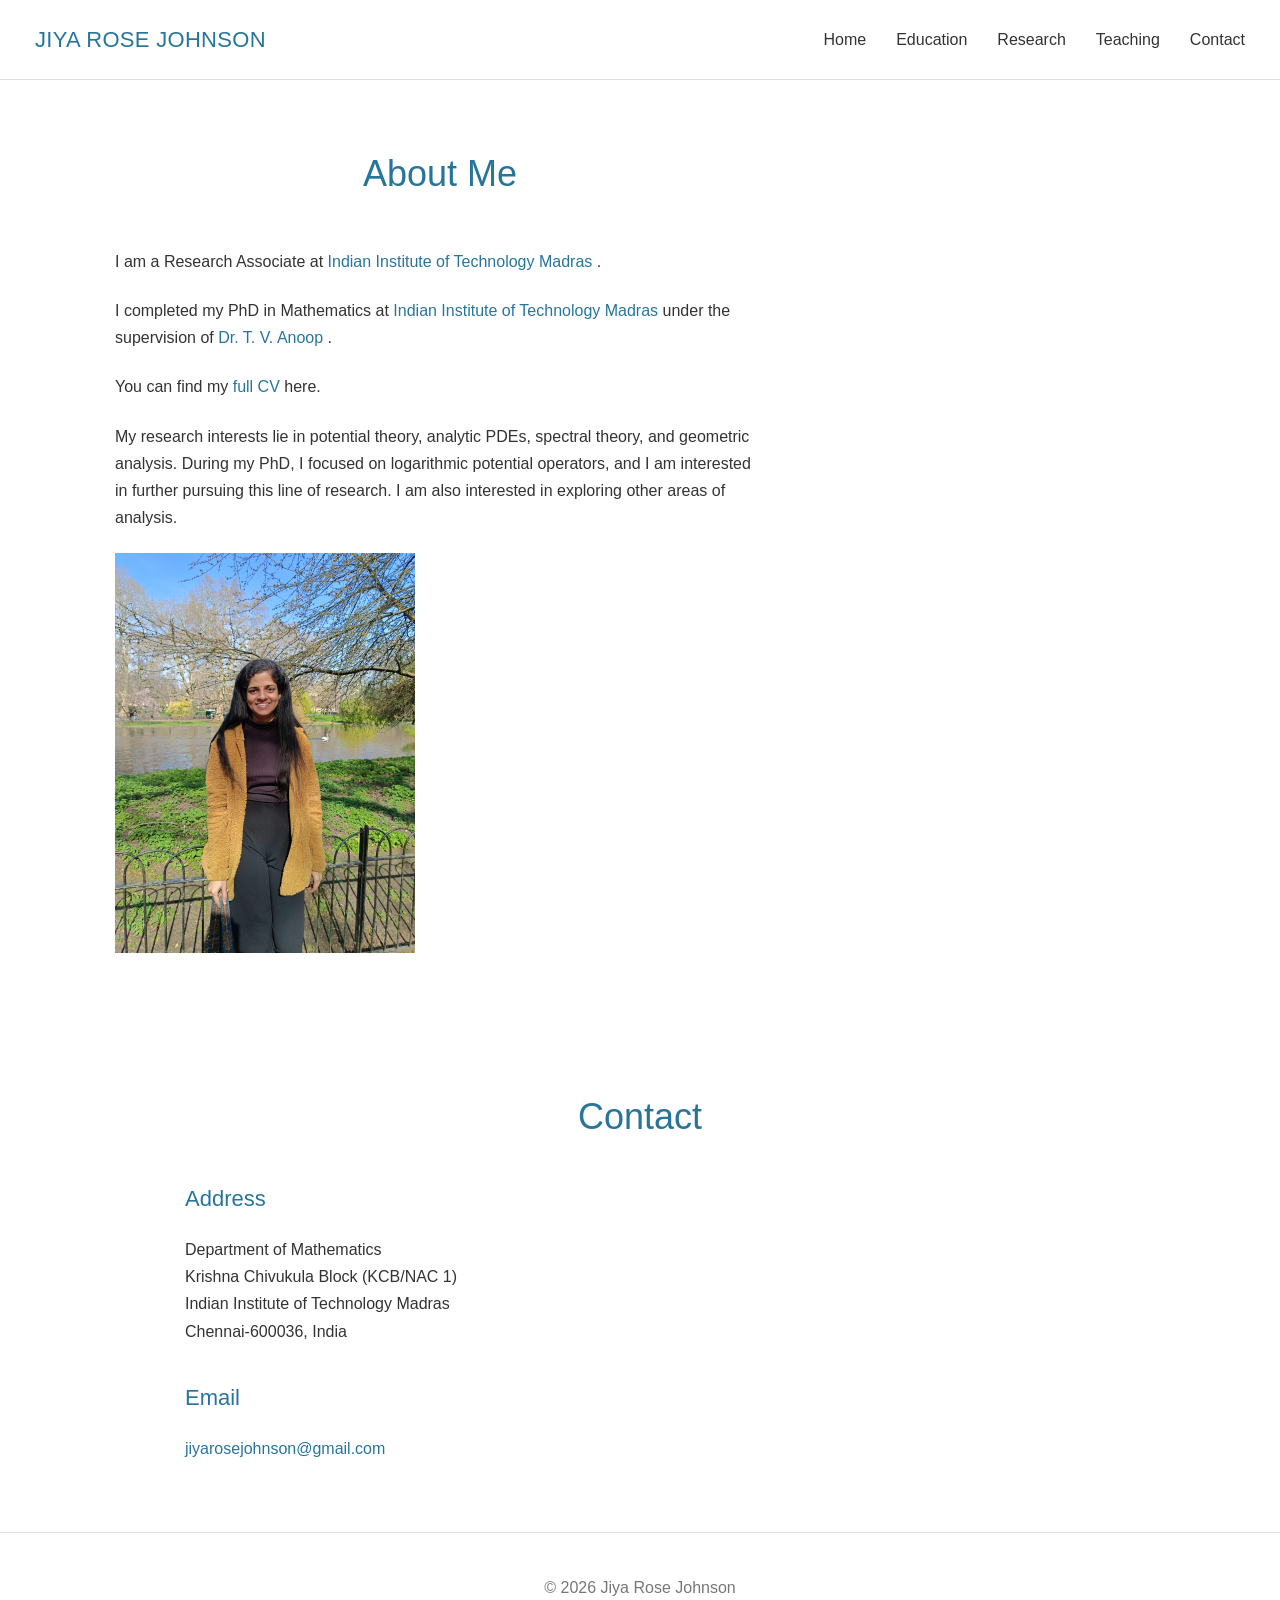
==== index.html @ 20d2296e "index.html" ====
<!DOCTYPE html>
<html lang="en">

<head>
    <meta charset="UTF-8">

    <meta name="viewport" content="width=device-width, initial-scale=1.0">

    <meta name="description"
          content="Jiya Rose Johnson - Academic Homepage">

    <link rel="stylesheet" href="style.css">

    <title>Jiya Rose Johnson</title>
</head>

<body>

    <!-- =========================
         HEADER
    ========================== -->

    <header class="site-header">

        <div class="header-container">

            <a href="index.html" class="site-title">
                JIYA ROSE JOHNSON
            </a>

            <nav class="navigation">

                <a href="index.html">Home</a>
                <a href="education.html">Education</a>
                <a href="research.html">Research</a>
                <a href="teaching.html">Teaching</a>
                <a href="contact.html">Contact</a>
            </nav>

        </div>

    </header>


    <!-- =========================
         MAIN CONTENT
    ========================== -->

    <main id="home">


        <!-- =========================
             ABOUT ME
        ========================== -->

        <section id="about" class="about-section">

            <!-- LEFT COLUMN -->

            <div class="about-text">

                <h1>About Me</h1>

                <p>
                    I am a Research Associate at
                    <a href="https://www.iitm.ac.in/"
                       target="_blank">
                        Indian Institute of Technology Madras
                    </a>.
                </p>

                <p>
                    I completed my PhD in Mathematics at
                    <a href="https://www.iitm.ac.in/"
                       target="_blank">
                        Indian Institute of Technology Madras
                    </a>
                    under the supervision of
                    <a href="https://math.iitm.ac.in/innerfaculty.php?fname=Anoop"
                       target="_blank">
                        Dr. T. V. Anoop
                    </a>.
                </p>

                <p>
                    You can find my
                    <a href="Jiya_Rose_Johnson_CV.pdf"
                       target="_blank"
                       class="text-link">
                        full CV
                    </a>
                    here.
                </p>

                <p>
                    My research interests lie in potential theory, analytic PDEs,
                    spectral theory, and geometric analysis. During my PhD, I focused
                    on logarithmic potential operators, and I am interested in further
                    pursuing this line of research. I am also interested in exploring
                    other areas of analysis.
                </p>

            </div>


            <!-- RIGHT COLUMN -->

            <div class="profile-image">

                <img src="Jiya_Rose_Johnson_Website.jpeg"
                     alt="Jiya Rose Johnson" width="300">

            </div>

        </section>


        <!-- =========================
             CONTACT
        ========================== -->

        <section id="contact" class="contact-section">

            <div class="container">

                <h2>Contact</h2>

                <div class="contact-layout">

                    <div>

                        <h3>Address</h3>

                        <p>
                            Department of Mathematics<br>
                            Krishna Chivukula Block (KCB/NAC 1)<br>
                            Indian Institute of Technology Madras<br>
                            Chennai-600036, India
                        </p>

                    </div>


                    <div>

                        <h3>Email</h3>

                        <p>
                            <a href="mailto:jiyarosejohnson@gmail.com">
                                jiyarosejohnson@gmail.com
                            </a>
                        </p>

                    </div>

                </div>

            </div>

        </section>

    </main>


    <!-- =========================
         FOOTER
    ========================== -->

    <footer class="site-footer">

        <div class="container">

            <p>
                © 2026 Jiya Rose Johnson
            </p>

        </div>

    </footer>


    <!-- JAVASCRIPT -->

    <script src="script.js"></script>

</body>

</html>
---- style.css ----
/* =========================
   GLOBAL STYLES
   ========================= */

* {
    box-sizing: border-box;
}

html {
    scroll-behavior: smooth;
}

body {
    margin: 0;
    font-family: Arial, Helvetica, sans-serif;
    color: #333333;
    background: #ffffff;
    line-height: 1.6;
    font-size: 16px;
}

a {
    color: #28759c;
    text-decoration: none;
}

a:hover {
    color: #1b5878;
    text-decoration: underline;
}


/* =========================
   HEADER
   ========================= */

.site-header {
    width: 100%;
    border-bottom: 1px solid #dddddd;
    background: #ffffff;
    padding: 22px 0;
}

.header-container {
    width: 100%;
    margin: 0;
    padding: 0 35px;

    display: flex;
    justify-content: space-between;
    align-items: center;

    box-sizing: border-box;
}

.site-title {
    font-size: 22px;
    font-weight: 500;
    color: #28759c;
    text-decoration: none;
    letter-spacing: 0.3px;
    white-space: nowrap;
}

.site-title:hover {
    color: #1b5878;
    text-decoration: none;
}


/* =========================
   NAVIGATION
   ========================= */

.navigation {
    display: flex;
    align-items: center;
    justify-content: flex-end;
    gap: 30px;

    min-width: 0;
}

.navigation a {
    color: #333333;
    font-size: 16px;
    text-decoration: none;
    white-space: nowrap;
}

.navigation a:hover {
    color: #28759c;
    text-decoration: none;
}


/* =========================
   GENERAL CONTENT
   ========================= */

.container {
    max-width: 1100px;
    margin: 0 auto;
    padding: 0 25px;
}

section {
    padding: 65px 0;
}

h1,
h2,
h3 {
    font-weight: 400;
    color: #28759c;
}

h1 {
    font-size: 38px;
    margin-bottom: 25px;
}

h2 {
    font-size: 36px;
    font-weight: 400;
    color: #28759c;
    text-align: center;
    margin-top: 0;
    margin-bottom: 45px;
}

h3 {
    font-size: 22px;
    margin-top: 35px;
    margin-bottom: 20px;
}

p {
    font-size: 16px;
    line-height: 1.7;
    margin-bottom: 20px;
}


/* =========================
   HOME / ABOUT ME
   ========================= */

.about-section {
    max-width: 1100px;
    margin: 0 auto;
    padding: 65px 25px;
}

.about-layout {
    display: grid;
    grid-template-columns: 1fr 300px;
    column-gap: 80px;
    align-items: start;
}

.about-text {
    max-width: 650px;
}

.about-text h1 {
    font-size: 36px;
    font-weight: 400;
    color: #28759c;
    text-align: center;
    margin-top: 0;
    margin-bottom: 45px;
}

.about-text p {
    font-size: 16px;
    line-height: 1.7;
    margin-bottom: 22px;
}

.profile-image {
    width: 300px;
}

.profile-image img {
    width: 300px;
    height: auto;
    display: block;
}


/* =========================
   MOBILE
   ========================= */

@media (max-width: 700px) {

    .about-layout {
        grid-template-columns: 1fr;
        row-gap: 40px;
    }

    .about-text {
        max-width: 100%;
    }

    .profile-image {
        width: 220px;
    }

    .profile-image img {
        width: 220px;
    }
}

/* =========================
   EDUCATION
   ========================= */

.education-section {
    max-width: 1000px;
    margin: 70px auto;
    padding: 0 20px;
}

.education-section h2 {
    font-size: 36px;
    font-weight: 400;
    color: #28759c;
    text-align: center;
    margin-bottom: 45px;
}
.education-list {
    margin: 0;
    padding-left: 25px;
}

.education-list li {
    padding-left: 5px;
    margin-bottom: 22px;
    font-size: 17px;
    line-height: 1.6;
    color: #333333;
}

.education-list li::marker {
    font-size: 10px;
}

.education-list strong {
    font-weight: 500;
}

.education-list a {
    color: #28759c;
    text-decoration: none;
}

.education-list a:hover {
    text-decoration: underline;
}


/* =========================
   RESEARCH
   ========================= */

.research-intro {
    max-width: 1000px;
    margin: 0 auto 45px auto;
    font-size: 16px;
    line-height: 1.7;
}


/* =========================
   RESEARCH SUBSECTIONS
   ========================= */

.research-subsection {
    max-width: 900px;
    margin: 55px auto;
}

.research-label {
    font-size: 25px;
    font-weight: 400;
    color: #28759c;
    text-align: center;
    margin-bottom: 30px;
}

.research-content {
    max-width: 850px;
    margin: 0 auto;
}


/* =========================
   PUBLICATIONS & PREPRINTS
   ========================= */

.publication-list {
    margin: 0;
    padding-left: 30px;
}

.publication-list li {
    padding-left: 8px;
    margin-bottom: 28px;
}

.publication {
    font-size: 16px;
    line-height: 1.5;
    color: #333333;
}


/* =========================
   CONFERENCE TALKS
   ========================= */

.talk-intro {
    margin: 0 0 20px 0;
    font-size: 16px;
    line-height: 1.6;
}

.talk-list {
    margin: 0;
    padding-left: 30px;
}

.talk-list li {
    padding-left: 8px;
    margin-bottom: 25px;
}

.talk {
    font-size: 16px;
    line-height: 1.5;
    color: #333333;
}


/* =========================
   TEACHING
   ========================= */

.teaching-section {
    max-width: 1000px;
    margin: 70px auto;
    padding: 0 20px;
}

.teaching-section h2 {
    font-size: 36px;
    font-weight: 400;
    color: #28759c;
    text-align: center;
    margin-bottom: 45px;
}

.teaching-section h3 {
    font-size: 20px;
    font-weight: 500;
    color: #333333;
    margin-top: 35px;
    margin-bottom: 18px;
}

.teaching-section p {
    font-size: 16px;
    line-height: 1.7;
}

.teaching-list {
    margin: 0 0 25px 0;
    padding-left: 25px;
}

.teaching-list li {
    padding-left: 5px;
    margin-bottom: 10px;
    font-size: 16px;
    line-height: 1.6;
}


/* =========================
   CV
   ========================= */

.cv-section {
    max-width: 1000px;
    margin: 70px auto;
    padding: 0 20px;
}

.cv-section h2 {
    font-size: 36px;
    font-weight: 400;
    color: #28759c;
    margin-bottom: 30px;
}

.cv-link {
    font-size: 17px;
}


/* =========================
   CONTACT
   ========================= */

.contact-section {
    max-width: 1000px;
    margin: 70px auto;
    padding: 0 20px;
}

.contact-section h2 {
    font-size: 36px;
    font-weight: 400;
    color: #28759c;
    margin-bottom: 30px;
}

.contact-section p {
    margin-bottom: 10px;
}


/* =========================
   FOOTER
   ========================= */

.site-footer {
    border-top: 1px solid #dddddd;
    margin-top: 60px;
    padding: 25px 20px;
    text-align: center;
    color: #777777;
    font-size: 14px;
}


/* =========================
   MOBILE
   ========================= */

@media (max-width: 700px) {

    .site-header {
        padding: 18px 0;
    }

    .header-container {
        flex-direction: column;
        align-items: flex-start;
        gap: 15px;
        padding: 0 20px;
    }

    .site-title {
        font-size: 21px;
    }

    .navigation {
        width: 100%;
        justify-content: flex-start;
        flex-wrap: wrap;
        gap: 12px 20px;
    }

    .navigation a {
        font-size: 15px;
    }

    .container {
        padding: 0 20px;
    }

    section {
        padding: 45px 20px;
    }

    h1 {
        font-size: 32px;
    }

    h2 {
        font-size: 28px;
    }

    .profile-photo {
        width: 220px;
    }

    .education-section,
    .teaching-section,
    .cv-section,
    .contact-section {
        margin: 45px auto;
        padding: 0 20px;
    }

    .education-section h2,
    .teaching-section h2,
    .cv-section h2,
    .contact-section h2 {
        font-size: 30px;
    }

    .research-subsection {
        grid-template-columns: 1fr;
        row-gap: 12px;
    }

    .research-label {
        font-weight: 600;
        margin-bottom: 5px;
    }

    .research-content {
        max-width: 100%;
    }
}
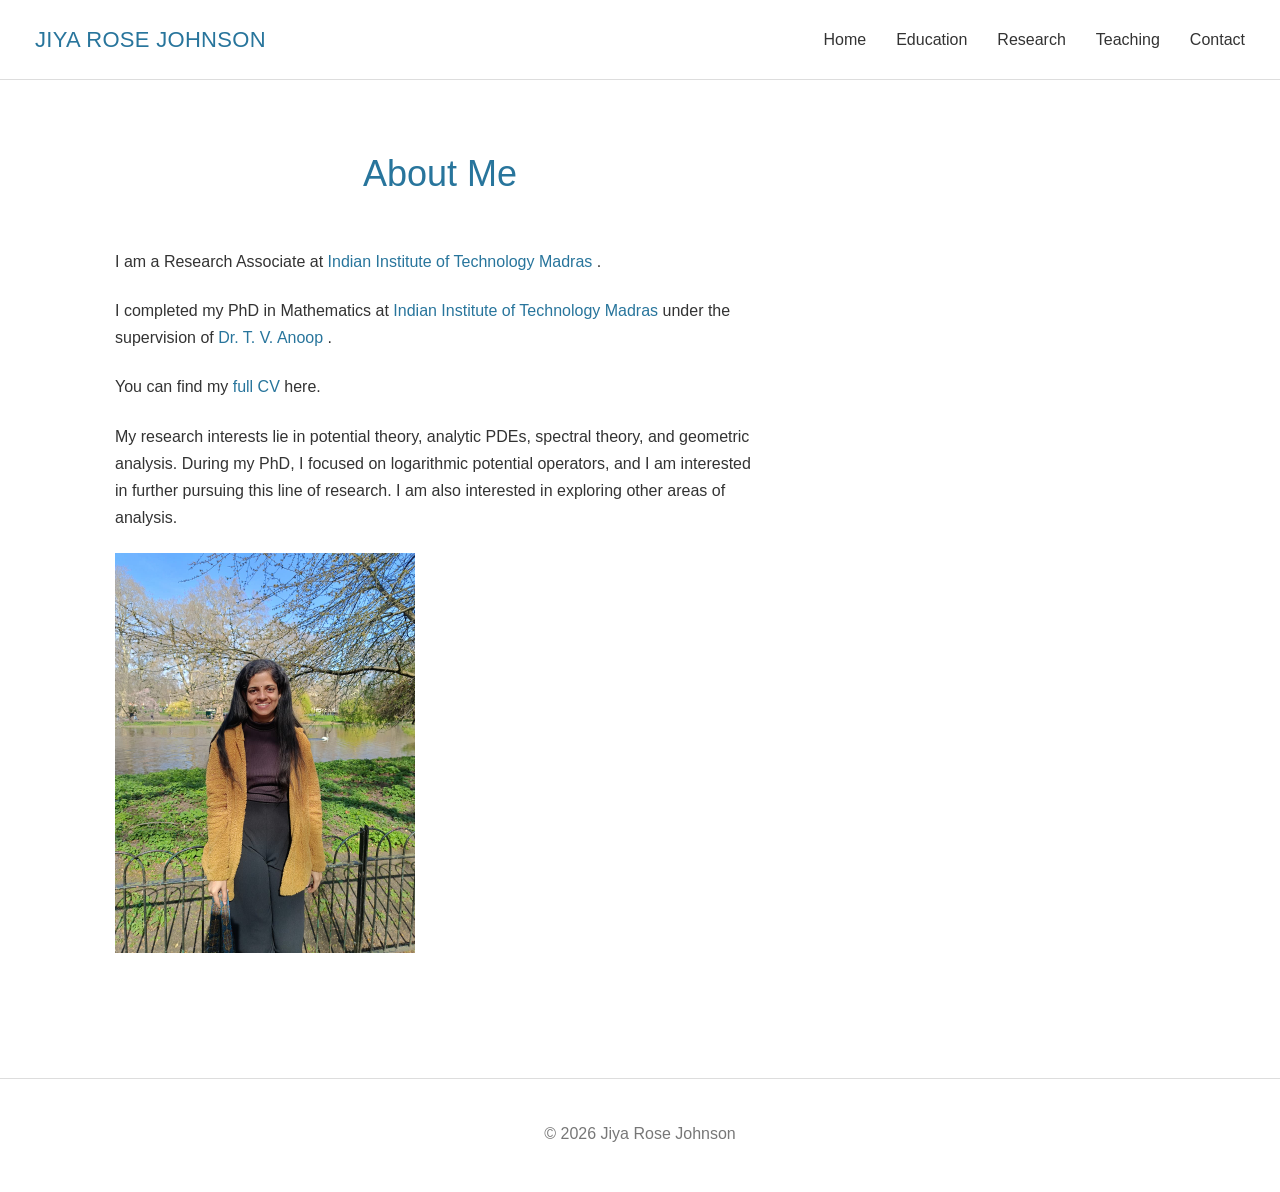
==== commit 12214efc: "index.html" ====
--- a/index.html
+++ b/index.html
@@ -115,49 +115,7 @@
         </section>
 
 
-        <!-- =========================
-             CONTACT
-        ========================== -->
-
-        <section id="contact" class="contact-section">
-
-            <div class="container">
-
-                <h2>Contact</h2>
-
-                <div class="contact-layout">
-
-                    <div>
-
-                        <h3>Address</h3>
-
-                        <p>
-                            Department of Mathematics<br>
-                            Krishna Chivukula Block (KCB/NAC 1)<br>
-                            Indian Institute of Technology Madras<br>
-                            Chennai-600036, India
-                        </p>
-
-                    </div>
-
-
-                    <div>
-
-                        <h3>Email</h3>
-
-                        <p>
-                            <a href="mailto:jiyarosejohnson@gmail.com">
-                                jiyarosejohnson@gmail.com
-                            </a>
-                        </p>
-
-                    </div>
-
-                </div>
-
-            </div>
-
-        </section>
+      
 
     </main>
 
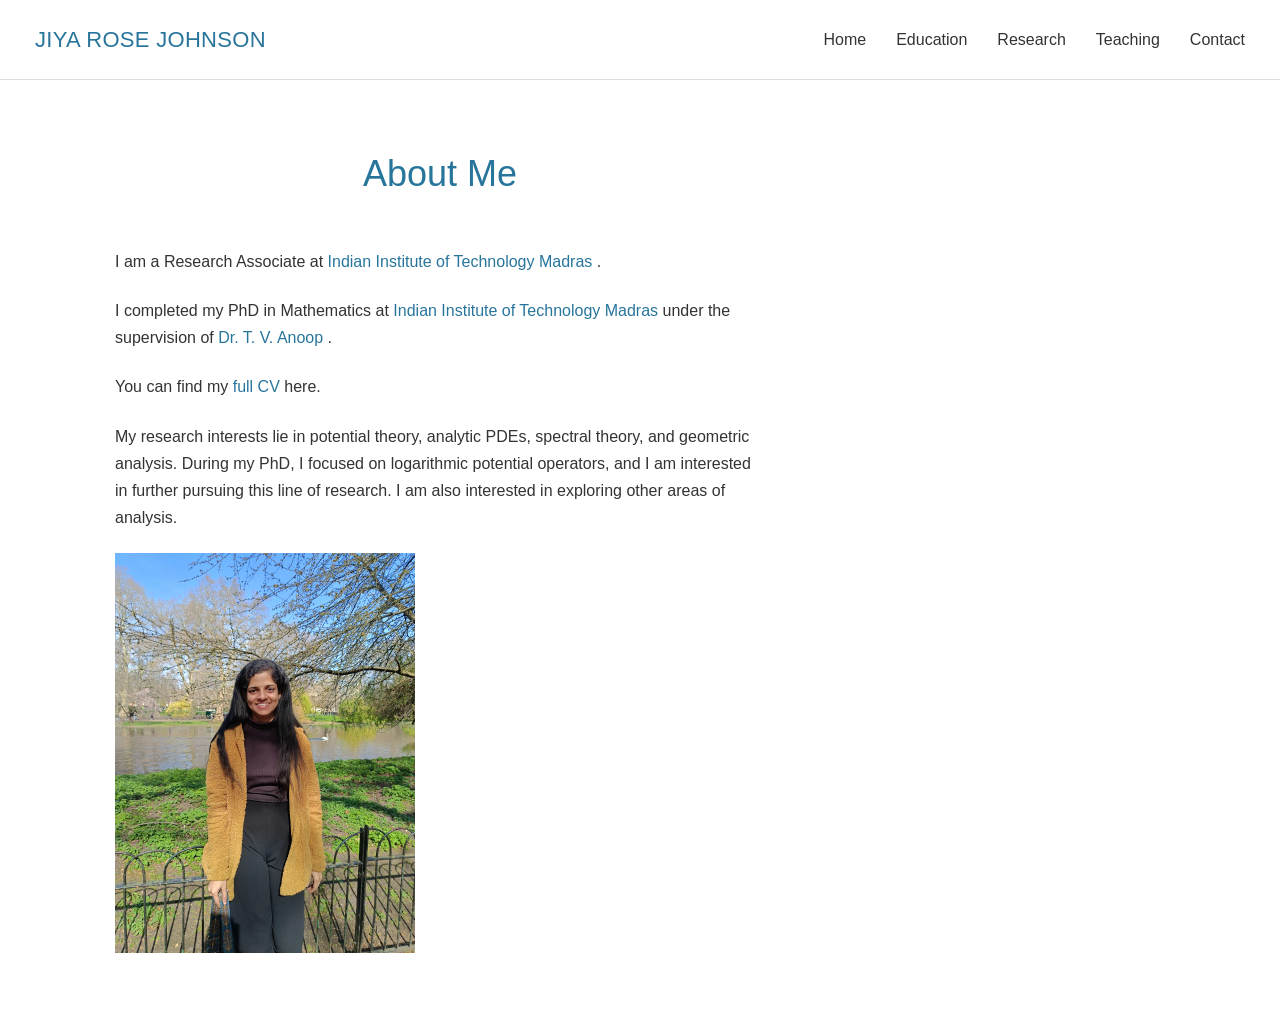
==== commit 5f8512eb: "index.html" ====
--- a/index.html
+++ b/index.html
@@ -120,27 +120,7 @@
     </main>
 
 
-    <!-- =========================
-         FOOTER
-    ========================== -->
-
-    <footer class="site-footer">
-
-        <div class="container">
-
-            <p>
-                © 2026 Jiya Rose Johnson
-            </p>
-
-        </div>
-
-    </footer>
-
-
-    <!-- JAVASCRIPT -->
-
-    <script src="script.js"></script>
-
+   
 </body>
 
 </html>
--- a/style.css
+++ b/style.css
@@ -437,10 +437,7 @@
    ========================= */
 
 .site-footer {
-    border-top: 1px solid #dddddd;
-    margin-top: 60px;
-    padding: 25px 20px;
-    text-align: center;
+    text-align: right;
     color: #777777;
     font-size: 14px;
 }
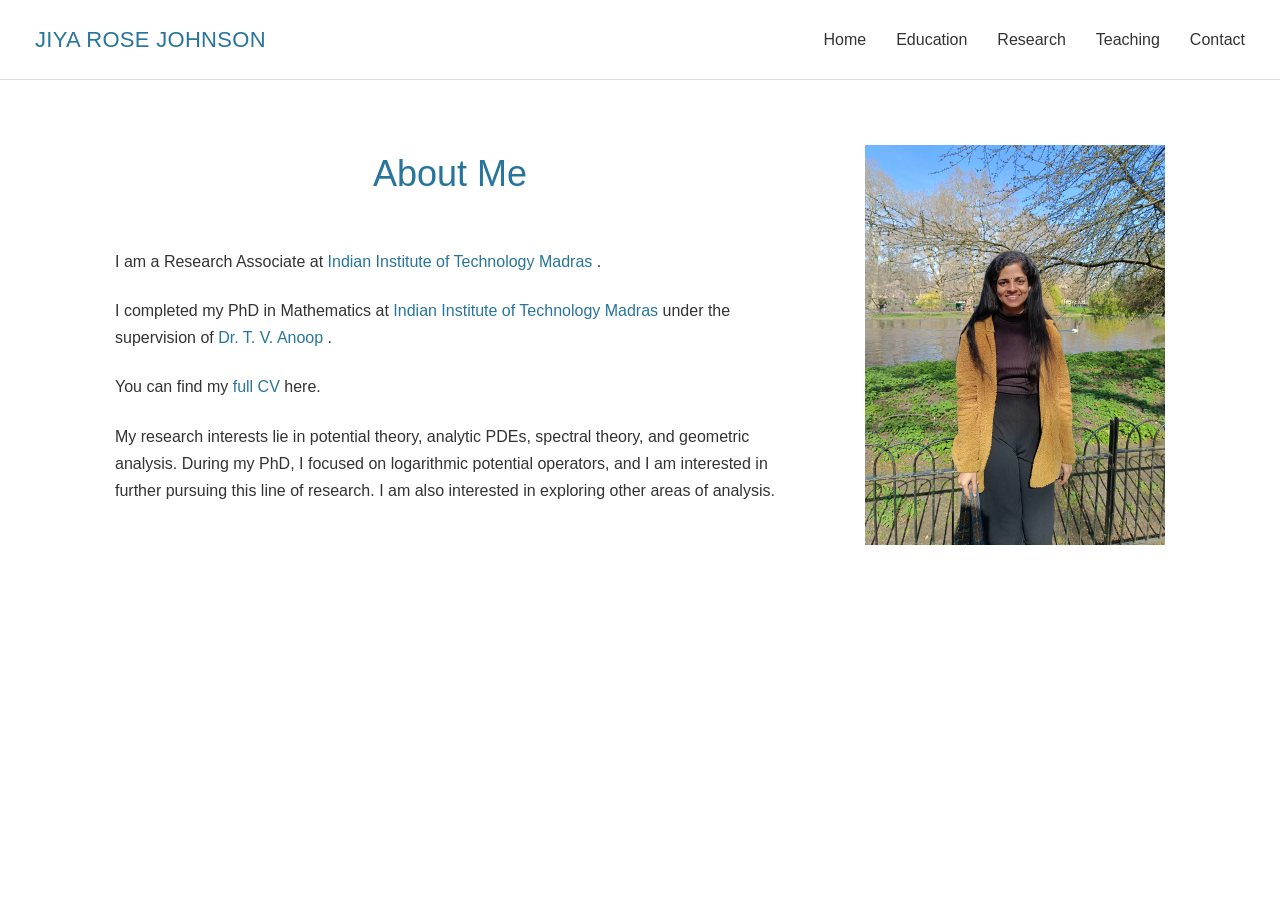
==== commit 32edabf4: "index.html" ====
--- a/index.html
+++ b/index.html
@@ -55,65 +55,62 @@
 
         <section id="about" class="about-section">
 
-            <!-- LEFT COLUMN -->
+    <div class="about-layout">
 
-            <div class="about-text">
+        <!-- LEFT COLUMN -->
+        <div class="about-text">
 
-                <h1>About Me</h1>
+            <h1>About Me</h1>
 
-                <p>
-                    I am a Research Associate at
-                    <a href="https://www.iitm.ac.in/"
-                       target="_blank">
-                        Indian Institute of Technology Madras
-                    </a>.
-                </p>
+            <p>
+                I am a Research Associate at
+                <a href="https://www.iitm.ac.in/" target="_blank">
+                    Indian Institute of Technology Madras
+                </a>.
+            </p>
 
-                <p>
-                    I completed my PhD in Mathematics at
-                    <a href="https://www.iitm.ac.in/"
-                       target="_blank">
-                        Indian Institute of Technology Madras
-                    </a>
-                    under the supervision of
-                    <a href="https://math.iitm.ac.in/innerfaculty.php?fname=Anoop"
-                       target="_blank">
-                        Dr. T. V. Anoop
-                    </a>.
-                </p>
+            <p>
+                I completed my PhD in Mathematics at
+                <a href="https://www.iitm.ac.in/" target="_blank">
+                    Indian Institute of Technology Madras
+                </a>
+                under the supervision of
+                <a href="https://math.iitm.ac.in/innerfaculty.php?fname=Anoop"
+                   target="_blank">
+                    Dr. T. V. Anoop
+                </a>.
+            </p>
 
-                <p>
-                    You can find my
-                    <a href="Jiya_Rose_Johnson_CV.pdf"
-                       target="_blank"
-                       class="text-link">
-                        full CV
-                    </a>
-                    here.
-                </p>
+            <p>
+                You can find my
+                <a href="Jiya_Rose_Johnson_CV.pdf" target="_blank">
+                    full CV
+                </a>
+                here.
+            </p>
 
-                <p>
-                    My research interests lie in potential theory, analytic PDEs,
-                    spectral theory, and geometric analysis. During my PhD, I focused
-                    on logarithmic potential operators, and I am interested in further
-                    pursuing this line of research. I am also interested in exploring
-                    other areas of analysis.
-                </p>
+            <p>
+                My research interests lie in potential theory, analytic PDEs,
+                spectral theory, and geometric analysis. During my PhD, I focused
+                on logarithmic potential operators, and I am interested in further
+                pursuing this line of research. I am also interested in exploring
+                other areas of analysis.
+            </p>
 
-            </div>
+        </div>
 
 
-            <!-- RIGHT COLUMN -->
+        <!-- RIGHT COLUMN -->
+        <div class="profile-image">
 
-            <div class="profile-image">
+            <img src="Jiya_Rose_Johnson_Website.jpeg"
+                 alt="Jiya Rose Johnson">
 
-                <img src="Jiya_Rose_Johnson_Website.jpeg"
-                     alt="Jiya Rose Johnson" width="300">
+        </div>
 
-            </div>
+    </div>
 
-        </section>
-
+</section>
 
       
 
--- a/style.css
+++ b/style.css
@@ -147,20 +147,28 @@
    ========================= */
 
 .about-section {
+    width: 100%;
     max-width: 1100px;
     margin: 0 auto;
     padding: 65px 25px;
 }
 
+
+/* TWO COLUMNS */
+
 .about-layout {
+    width: 100%;
     display: grid;
-    grid-template-columns: 1fr 300px;
+    grid-template-columns: minmax(0, 1fr) 300px;
     column-gap: 80px;
     align-items: start;
 }
 
+
+/* LEFT COLUMN */
+
 .about-text {
-    max-width: 650px;
+    min-width: 0;
 }
 
 .about-text h1 {
@@ -168,24 +176,29 @@
     font-weight: 400;
     color: #28759c;
     text-align: center;
-    margin-top: 0;
-    margin-bottom: 45px;
+    margin: 0 0 45px 0;
 }
 
 .about-text p {
     font-size: 16px;
     line-height: 1.7;
-    margin-bottom: 22px;
-}
+    margin: 0 0 22px 0;
+}
+
+
+/* RIGHT COLUMN */
 
 .profile-image {
     width: 300px;
+    margin: 0;
+    padding: 0;
 }
 
 .profile-image img {
     width: 300px;
     height: auto;
     display: block;
+    margin: 0;
 }
 
 
@@ -198,10 +211,6 @@
     .about-layout {
         grid-template-columns: 1fr;
         row-gap: 40px;
-    }
-
-    .about-text {
-        max-width: 100%;
     }
 
     .profile-image {
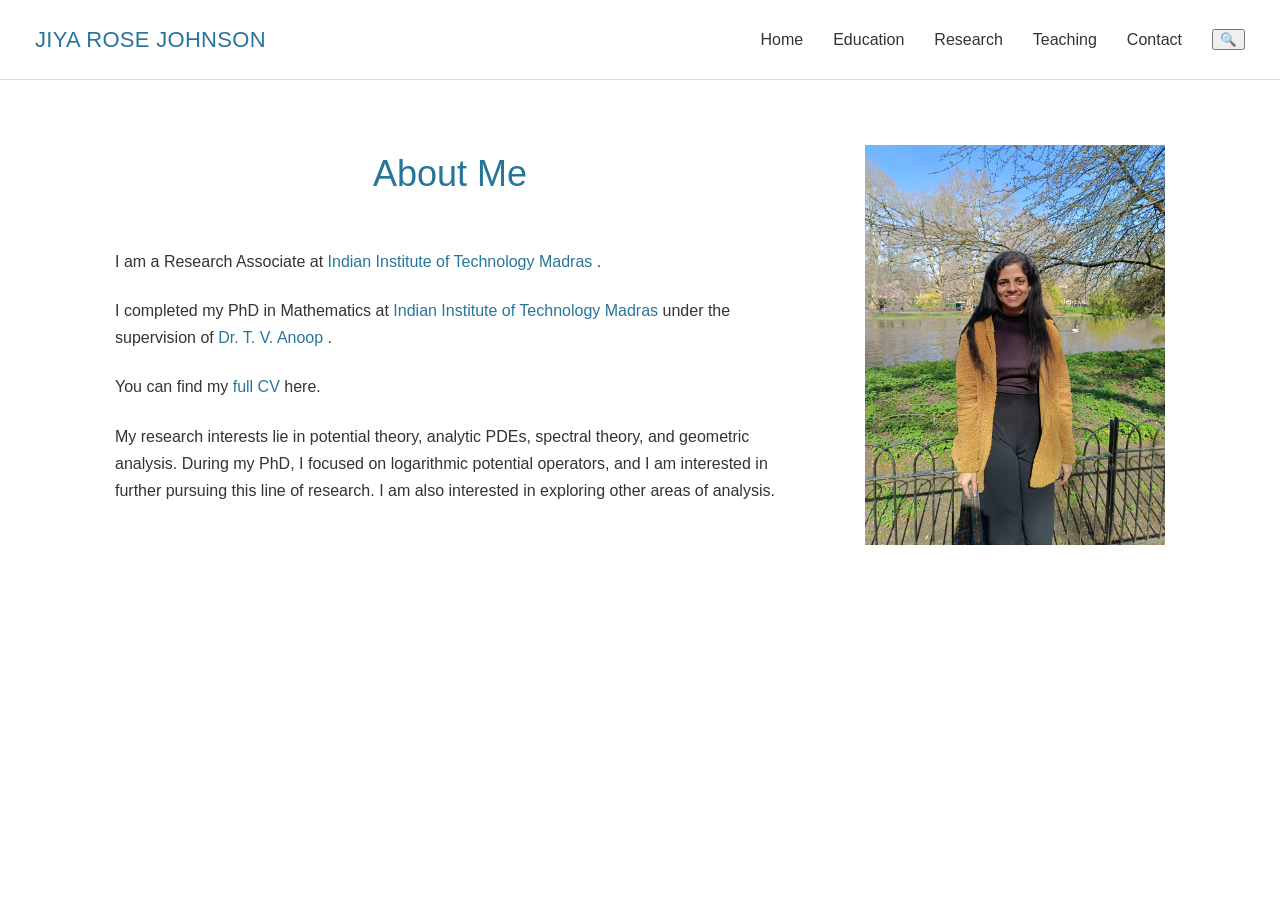
==== commit 467872cf: "index.html" ====
--- a/index.html
+++ b/index.html
@@ -35,6 +35,9 @@
                 <a href="research.html">Research</a>
                 <a href="teaching.html">Teaching</a>
                 <a href="contact.html">Contact</a>
+                <button class="search-button" onclick="searchSite()" aria-label="Search">
+        &#128269;
+    </button>
             </nav>
 
         </div>
--- a/style.css
+++ b/style.css
@@ -168,7 +168,7 @@
 /* LEFT COLUMN */
 
 .about-text {
-    min-width: 0;
+    width: 100%;
 }
 
 .about-text h1 {
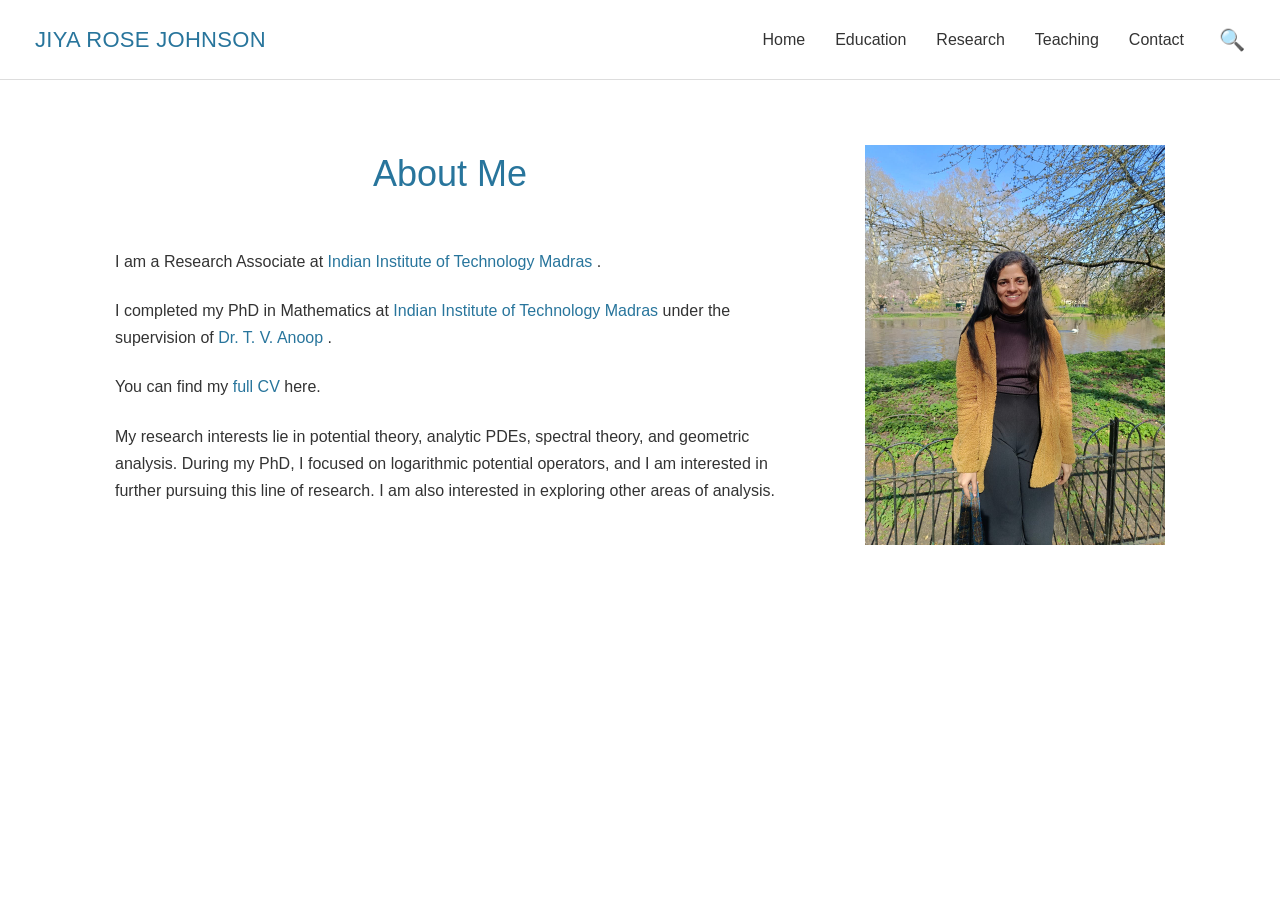
==== commit bb6d57ac: "index.html" ====
--- a/index.html
+++ b/index.html
@@ -115,7 +115,20 @@
 
 </section>
 
-      
+      <script>
+function searchSite() {
+    const query = prompt("What would you like to search for?");
+
+    if (query) {
+        const site = "site:jiyarosejohnson.github.io";
+        window.open(
+            "https://www.google.com/search?q=" +
+            encodeURIComponent(site + " " + query),
+            "_blank"
+        );
+    }
+}
+</script>
 
     </main>
 
--- a/style.css
+++ b/style.css
@@ -535,3 +535,18 @@
 }
 
 
+
+.search-button {
+    background: none;
+    border: none;
+    padding: 0;
+    margin-left: 5px;
+    font-size: 21px;
+    color: #333;
+    cursor: pointer;
+}
+
+.search-button:hover {
+    color: #28759c;
+}
+
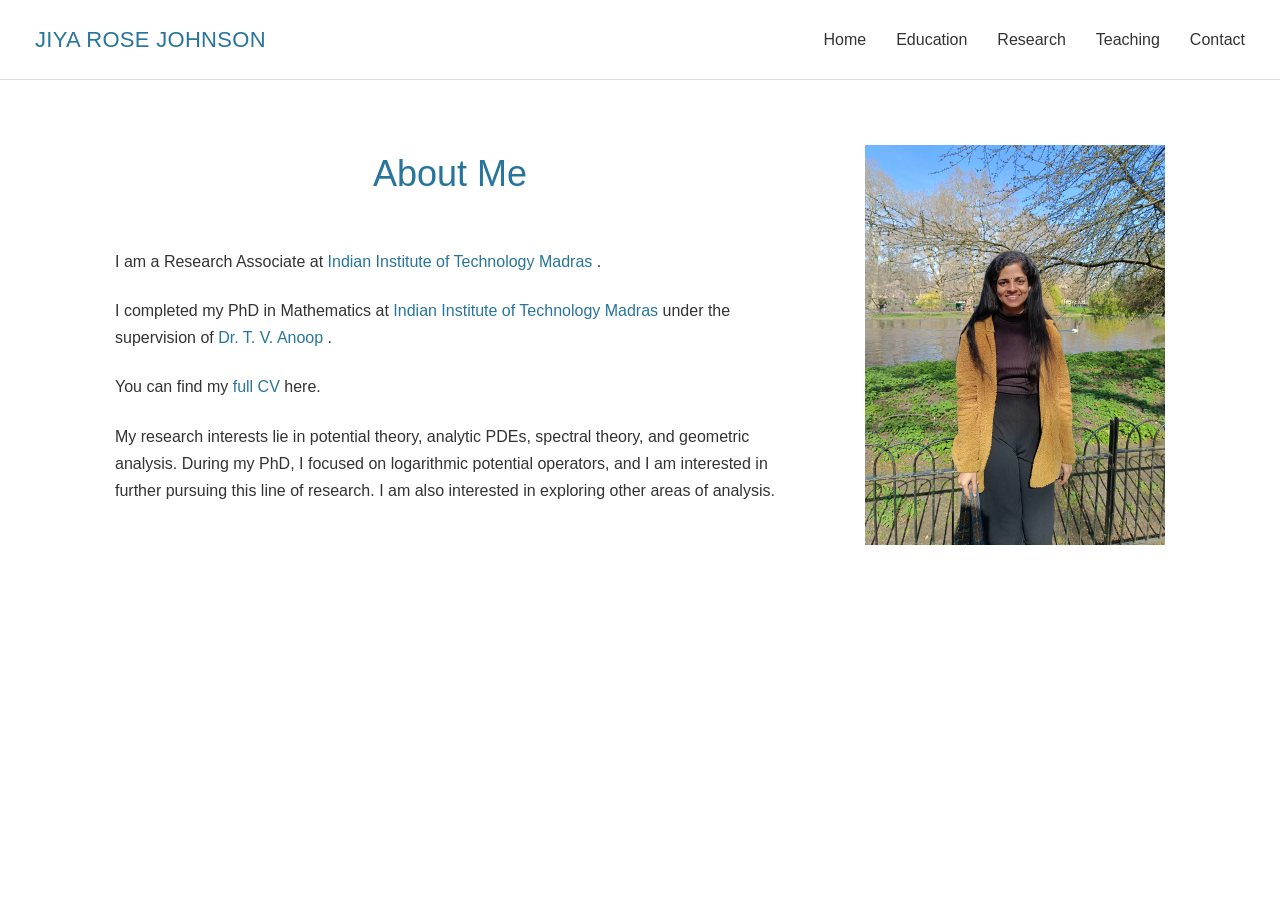
==== commit 197cd069: "index.html" ====
--- a/index.html
+++ b/index.html
@@ -35,9 +35,7 @@
                 <a href="research.html">Research</a>
                 <a href="teaching.html">Teaching</a>
                 <a href="contact.html">Contact</a>
-                <button class="search-button" onclick="searchSite()" aria-label="Search">
-        &#128269;
-    </button>
+                
             </nav>
 
         </div>
@@ -115,20 +113,7 @@
 
 </section>
 
-      <script>
-function searchSite() {
-    const query = prompt("What would you like to search for?");
 
-    if (query) {
-        const site = "site:jiyarosejohnson.github.io";
-        window.open(
-            "https://www.google.com/search?q=" +
-            encodeURIComponent(site + " " + query),
-            "_blank"
-        );
-    }
-}
-</script>
 
     </main>
 
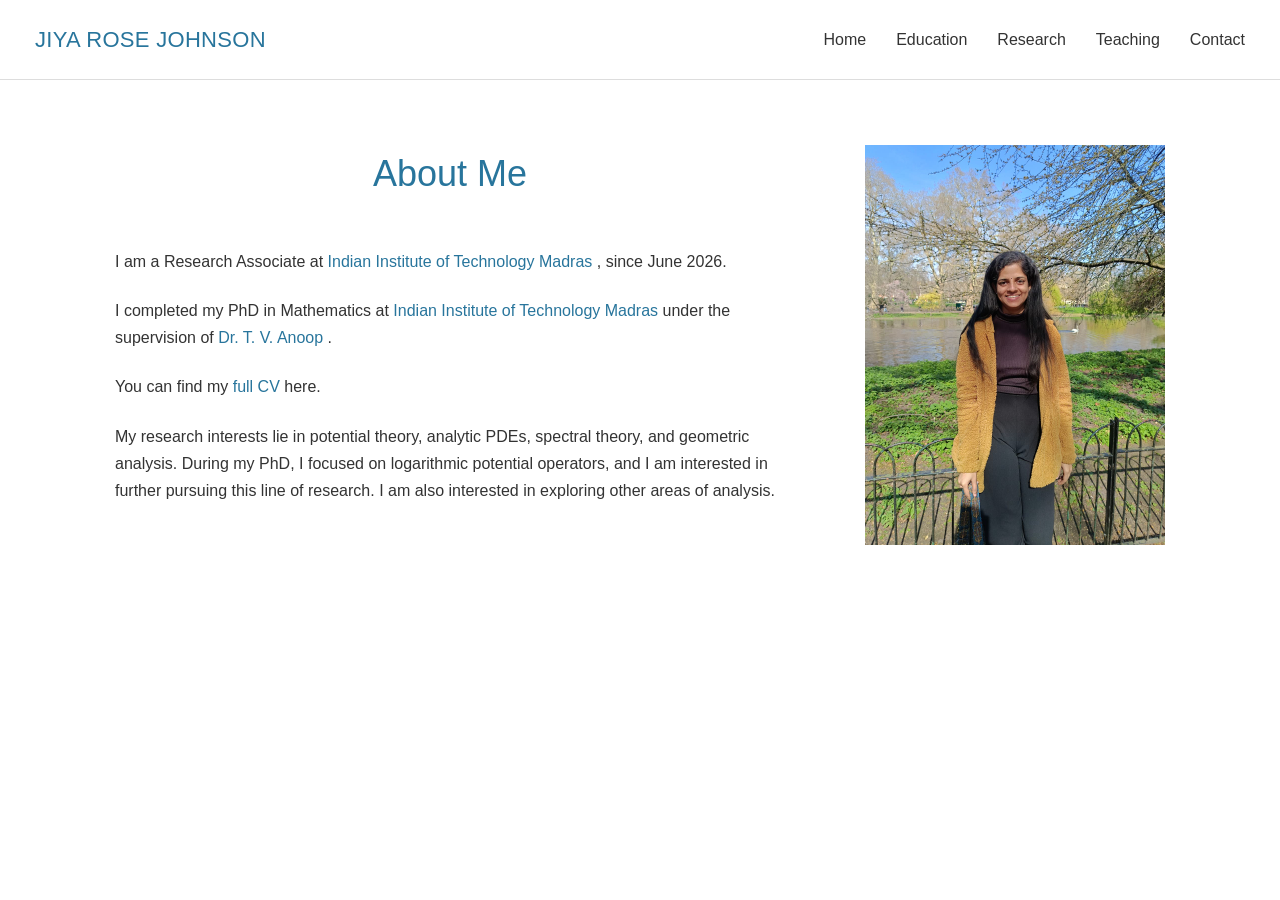
==== commit 20bfc021: "index.html" ====
--- a/index.html
+++ b/index.html
@@ -67,7 +67,7 @@
                 I am a Research Associate at
                 <a href="https://www.iitm.ac.in/" target="_blank">
                     Indian Institute of Technology Madras
-                </a>.
+                </a>, since June 2026.
             </p>
 
             <p>
--- a/style.css
+++ b/style.css
@@ -536,17 +536,3 @@
 
 
 
-.search-button {
-    background: none;
-    border: none;
-    padding: 0;
-    margin-left: 5px;
-    font-size: 21px;
-    color: #333;
-    cursor: pointer;
-}
-
-.search-button:hover {
-    color: #28759c;
-}
-
